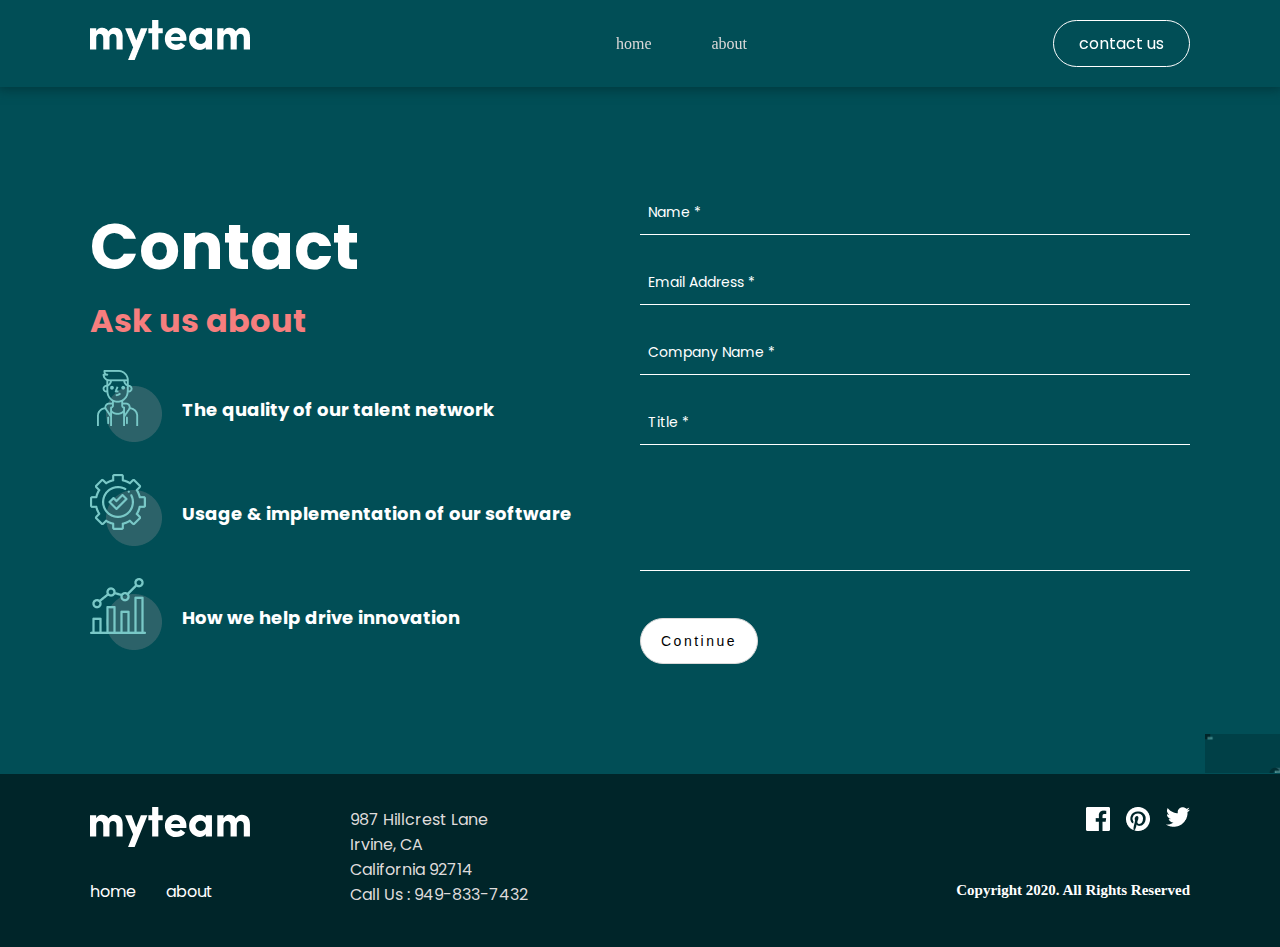
==== samariddin.html @ 3696d5fb "Samariddin Tug'atdi" ====
<!DOCTYPE html>
<html lang="en">

<head>
  <meta charset="UTF-8">
  <meta http-equiv="X-UA-Compatible" content="IE=edge">
  <meta name="viewport" content="width=device-width, initial-scale=1.0">
  <title>Samariddin Nurmamatov</title>
  <link rel="icon" href="./2023-02-22 22.45.06.jpg">
  <link rel="stylesheet" href="./css/samariddin.css">
</head>

<body>

  <header>
    <div class="inner container">
      <div class="logo-wrap">
        <a href="#" class="logo2" data-menu="Chat with us"> <img src="./img/myteam.png" alt=""></a>
      </div>
      <div class="navigation">
        <input type="checkbox" id="toggle-icon">
        <label for="toggle-icon" class="toggle-icon">
          <div class="hamburger burger-1"></div>
        </label>
        <nav>
          <ul>
            <li>
              <a href="#" data-menu="home">home</a>
            </li>
            <li>
              <a href="#" data-menu="about">about</a>
            </li>
          </ul>
        </nav>
      </div>
      <div class="con">
        <div class="button">
          <button>contact us</button>
        </div>
      </div>
    </div>
  </header>

  <main>
    <section class="section1">
      <div class="flex container">
        <div class="left">
          <h1>Contact</h1>
          <p>Ask us about</p>
          <div class="lf">
            <div class="ong">
              <div>
                <img src="./img/icon-experienced.png" alt="">
              </div>
              <div>
                <p style="color: white; font-size: 18px;">The quality of our talent network
                </p>
              </div>
            </div>
            <div class="ong">
              <div>
                <img src="./img/icon-gear.png" alt="">
              </div>
              <div>
                <p style="color: white; font-size: 18px;">Usage & implementation of our software</p>
              </div>
            </div>
            <div class="ong">
              <div>
                <img src="./img/icon-stat.png" alt="">
              </div>
              <div>
                <p style="color: white; font-size: 18px;">How we help drive innovation
                </p>
              </div>
            </div>
          </div>
        </div>
        <div class="right">
          <form>
            <div class="user-box">
              <input class="namee" type="text" name="email" required>
              <label>Name *</label>
            </div><br>
            <div class="user-box">
              <input type="email" required />
              <label>Email Address *</label>
            </div><br>
            <div class="user-box">
              <input type="text" required />
              <label>Company Name *</label>
            </div><br>
            <div class="user-box">
              <input type="text" required />
              <label>Title *</label>
            </div><br>
            <div class="user-box">
              <textarea name="Text" id="" cols="30" rows="5"></textarea>
            </div>
            <span class="span-message"></span><br>
            <button type="submit" class="nav-btn2">Continue</button>
          </form>
        </div>
      </div>
      <img class="m" src="./img/Group 7.png" alt="">
    </section>
    <footer>
      <div class="sec5 container">
        <div class="bir">
          <img src="./img/myteam.svg" alt="">
          <div class="bir1">
            <div>
              <a href="#">home</a>
            </div>
            <div class="i">
              <a href="#">about</a>
            </div>
          </div>
        </div>
        <div class="on">
          <div class="ikki">
            <p>987 Hillcrest Lane</p>
            <p>Irvine, CA</p>
            <p>California 92714</p>
            <p>Call Us : 949-833-7432</p>
          </div>
          <div class="uch">
            <div class="end">
              <div class="img">
                <img src="./img/facebook.png" alt="">
              </div>
              <div class="img">
                <img src="./img/ras2.png" alt="">
              </div>
              <div>
                <img src="./img/twitter.png" alt="">
              </div>
            </div>
            <p>Copyright 2020. All Rights Reserved</p>
          </div>
        </div>

      </div>
    </footer>
  </main>

  <script src="./script.js">

    const btn = document.querySelector(".nav-btn2");
    const namee = document.querySelector(".namee");
    const message = document.querySelector(".span-message");

    let data = [];

    btn.addEventListener('click', (e) => {
      e.preventDefault();
      if (namee.value) {
        // window.location.href = "./signup.html";  
      } else {
        message.innerHTML = `
    <span>Iltimos Malmotlarni tuliq tuldiring 🤔</span>
    `
        setInterval(() => {
          message.innerHTML = `
        <span> </span>
        `
        }, 4300)

      }
    })
  </script>
</body>

</html>
---- css/samariddin.css ----
@import url("https://fonts.googleapis.com/css2?family=Poppins:wght@400;500;600;700&display=swap");

* {
  margin: 0;
  padding: 0;
  box-sizing: border-box;
  font-family: "Poppins", sans-serif;
}

ul {
  list-style-type: none;
}

a {
  display: inline-block;
  text-decoration: none;
  color: white;
}

html {
  scroll-behavior: smooth;
}

header {
  position: relative;
  position: fixed;
  width: 100%;
  background-color: #014e56;
  padding: 20px;
  z-index: 2222;
  box-shadow: 0px 1px 10px 2px #012f34a8;
}
.container {
  max-width: 1100px;
  margin: auto;
}

header .inner {
  position: relative;
  display: flex;
  align-items: center;
  justify-content: space-between;
  flex-wrap: wrap;
  width: 93%;
}

header .inner .navigation nav ul li a {
  font-family: "Rubik";
  font-style: normal;
  font-weight: 400;
  font-size: 16px;
  line-height: 19px;
  color: rgb(219, 216, 216);
}

header .inner .navigation nav ul li a:hover {
  border-bottom: 1px solid #014e56;
  transition: 0.5s;
}

header .inner .con {
  display: flex;
  align-items: center;
}

header .inner .con .sign {
  margin-right: 30px;
}

header .inner .con .sign a {
  font-family: "Rubik";
  font-style: normal;
  font-weight: 500;
  font-size: 16px;
  line-height: 19px;
  color: #0836be;
}

header .inner .con .button button {
  all: unset;
  cursor: pointer;
  background-color: transparent;
  padding: 10px 25px;
  border: 1px solid #fff;
  color: white;
  border-radius: 30px;
  transition: .5s;
}
header .inner .con .button button:hover {
  background-color: white;
  color: black;
}

.navigation {
  position: relative;
}

nav ul {
  position: relative;
  display: flex;
  align-items: center;
  flex-wrap: wrap;
}

nav ul li {
  margin-left: 60px;
}

.navigation ul li a {
  position: relative;
  font-size: 18px;
  color: #000;
  font-weight: 500;
  line-height: 1;
  transition: 0.5s;
}

.navigation a::before {
  content: "" attr(data-menu) "";
  position: absolute;
  z-index: 1;
  color: #ffffff;
  width: 0px;
  transition: 0.5s;
  overflow: hidden;
}

.navigation a:hover::before {
  width: 100%;
}

input#toggle-icon,
.toggle-icon {
  display: none;
}

/* Header end */

/* Section1 start */
.section1 {
  padding-top: 190px;
  padding-left: 30px;
  padding-right: 30px;
  padding-bottom: 110px;
  background-color: #014e56;
  position: relative;
}
.section1 .m {
  position: absolute;
  bottom: 1px;
  right: 0;
  width: 75px;
}

.flex {
  display: flex;
  align-items: center;
  justify-content: space-between;
  width: 94%;
}
.left h1 {
  font-size: 64px;
  font-weight: 700;
  color: white;
  line-height: 100px;
}
.left p {
  font-size: 32px;
  font-weight: 700;
  color: #f67e7e;
  line-height: 48px;
}

.lf .ong {
  margin-top: 25px;
  display: flex;
  align-items: center;
}
.lf .ong img {
  margin-right: 20px;
}

.icon-right {
  /* text-align: right; */
  position: absolute;
  /* align-items: end; */
  right: 0;
  bottom: 0;
}


.right {
  width: 50%;
}

.right .user-box {
  position: relative;
}

.right .user-box input {
  width: 100%;
  padding: 12px 8px;
  font-size: 13px;
  color: white;
  border: none;
  outline: none;
  background: transparent;
  border-bottom: 1px solid white;
}
.right .user-box input:focus {
  border-bottom: 1.8px solid;
}
.right .user-box label {
  position: absolute;
  top: 0;
  left: 0;
  padding: 12px 8px;
  font-size: 14px;
  color: white;
  pointer-events: none;
  transition: 0.4s;
}

.right .user-box input:focus ~ label,
.right .user-box input:valid ~ label {
  top: -20px;
  left: 0;
  color: white;
  font-size: 13px;
}
.right .user-box textarea{
  background-color: transparent;
  border: none;
  border-bottom: 1px solid white;
  width: 100%;
  resize: none;
  outline: none;
  color: white;
}

.flex-inputla {
  display: flex;
  justify-content: space-between;
  gap: 10px;
}
.nav-btn2 {
  padding: 14px 20px;
  font-family: "Roboto", sans-serif;
  font-size: 14px;
  letter-spacing: 2.5px;
  font-weight: 500;
  color: black;
  background: white;
  border: none;
  border-radius: 50px;
  margin-top: 15px;
  border: 1px solid #d9d9d9;
  transition: all 0.3s ease 0s;
  cursor: pointer;
  outline: none;
  display: inline-block;
  text-align: center;
}

.nav-btn2:hover {
  background-color: #2ee59d;
  box-shadow: 0px 15px 20px rgba(46, 229, 156, 0.229);
  color: black;
  transform: translateY(-5px);
}
.user-box2 {
  border: 2px solid #01bab3;
  border-radius: 4px;
}

.b {
  border: 1px solid #d9d9d9;
  border-radius: 4px;
  padding: 10px 10px;
  width: 100%;
}
.b2 {
  border-radius: 4px;
  padding: 10px 10px;
  width: 100%;
}
.span-message {
  color: #f67e7e;
}



footer {
  background-color: #002529;
  margin-top: -7px;
  padding: 40px 0px;
}

footer .sec5 {
  display: flex;
  /* align-items: center; */
  /* justify-content: space-between; */
  width: 90%;
  margin: auto;
}

footer .sec5 .bir .bir1 {
  display: flex;
  margin-top: 25px;
}

footer .sec5 .bir .bir1 a {
  transition: .5s;
}

footer .sec5 .bir .bir1 a:hover {
  color: gray;
}

footer .sec5 .bir .bir1 .i {
  margin-left: 30px;
}


footer .sec5 .ikki p {
  color: rgb(223, 219, 219);
  cursor: pointer;
  transition: .5s;
}

footer .sec5 .ikki p:hover {
  color: grey;
}

footer .sec5 .uch .end {
  display: flex;
  justify-content: right;
  margin-bottom: 40px;
}

footer .sec5 .uch p {
  font-family: 'Livvic';
  font-style: normal;
  font-weight: 600;
  font-size: 15px;
  line-height: 25px;
  text-align: right;
  color: #FFFFFF;
}
footer .sec5 .on {
  margin-left: 100px;
  display: flex;
  justify-content: space-between;
  width: 100%;
}

footer .sec5 .uch .img {
  margin-right: 16px;
}

footer .sec5 .uch img:hover {
  box-shadow: 0px 0px 10px 2px rgba(217, 215, 215, 0.314);
}


@media (max-width: 970px) {
  header {
      padding: 40px 0px;
      padding-bottom: 10px;
  }

  header .inner .logo-wrap .logo2 {
      margin-top: -10px;
  }

  header .inner .navigation nav ul li a {
      font-family: 'Rubik';
      font-style: normal;
      font-weight: 400;
      font-size: 16px;
      line-height: 19px;
      color: #4F5665;
  }

  header .inner .navigation nav ul li a:hover {
      border-bottom: 1px solid #014E56;
      transition: .5s;
  }

  header .inner .con {
      display: none;
  }

  .logo {
      font-size: 38px;
  }

  .navigation {
      position: absolute;
      top: 33px;
      left: 0;
      width: 100%;
  }

  .navigation ul li {
      margin-left: 0px;
      width: 100%;
      background: #012F34;
      padding-bottom: 5px;
      animation: liAnim 0.5s 0ms ease-in forwards;
      transform-origin: left;
      opacity: 0;
      transform: scaleY(0);
  }

  .navigation ul li:nth-child(1) {
      animation-delay: 100ms;
  }

  .navigation ul li:nth-child(2) {
      animation-delay: 300ms;
  }

  .navigation ul li:nth-child(3) {
      animation-delay: 500ms;
  }

  .navigation ul li:nth-child(4) {
      animation-delay: 700ms;
  }

  .navigation ul li:nth-child(5) {
      animation-delay: 900ms;
  }

  .navigation ul li:nth-child(6) {
      animation-delay: 1100ms;
  }

  @keyframes liAnim {
      0% {
          opacity: 0;
          transform: scaleY(0);
      }

      100% {
          opacity: 1;
          transform: scaleY(1);
      }
  }

  .navigation a {
      line-height: 1;
      display: block;
      color: white !important;
      padding: 15px 10px;
  }

  .navigation nav {
      display: none;
  }

  .toggle-icon {
      display: block;
  }

  .toggle-icon {
      position: fixed;
      top: 6px;
      right: 50px;
      width: 55px;
      height: 45px;
      display: flex;
      align-items: center;
      justify-content: center;
      cursor: pointer;
  }

  /* hamburger css start */
  .hamburger {
      position: relative;
      width: 60%;
      height: 60%;
      border-radius: 0;
      display: flex;
      justify-content: center;
      align-items: center;
      cursor: pointer;
      /* overflow: hidden; */
      padding-top: 30px;
      right: -29px;
  }

  .burger-1::before,
  .burger-1::after {
      content: "";
      position: absolute;
      width: 30px;
      height: 3px;
      background-color: black;
      border-radius: 8px;
      transition: 0.3s;
  }

  .burger-1::before {
      transform: translateY(-10px);
  }

  #toggle-icon:checked+.toggle-icon .burger-1::before {
      transform: translateY(0) rotate(-315deg);
  }

  .burger-1::after {
      transform: translateY(10px);
      box-shadow: 0 -10px 0 black;
  }

  #toggle-icon:checked+.toggle-icon .burger-1::after {
      transform: translateY(0) rotate(-45deg);
      box-shadow: unset;
  }

  #toggle-icon:checked~nav {
      display: block;
  }
}

@media (max-width: 950px) {
  .flex {
    display: flex;
    flex-direction: column;
    gap: 50px;
    width: 100%;
  }
  
  .left h1 {
    font-size: 50px;
  }
  .left p {
    font-size: 25px;
  }
  .right {
    width: 100%;
  }
}

@media (max-width: 750px) {
  footer .sec5 {
    flex-direction: column;
  }
  footer .sec5 .on {
      margin-left: -1px;
      margin-top: 40px;
  }
}

@media (max-width: 571px) {
  footer .sec5 {
      flex-direction: column;
      text-align: center;
  }

  footer .sec5 .bir .bir1 {
      justify-content: center;
  }

  footer .sec5 .bir {
      margin-bottom: 20px;
  }

  footer .sec5 .ikki {
      margin-bottom: 20px;
  }
}

@media (max-width: 505px) {
  footer .sec5 .on {
      flex-direction: column;
  }
  footer .sec5 .on .uch .end {
      text-align: center;
      justify-content: center;
  }
  footer .sec5 .on .uch p {
      text-align: center;
  }

}
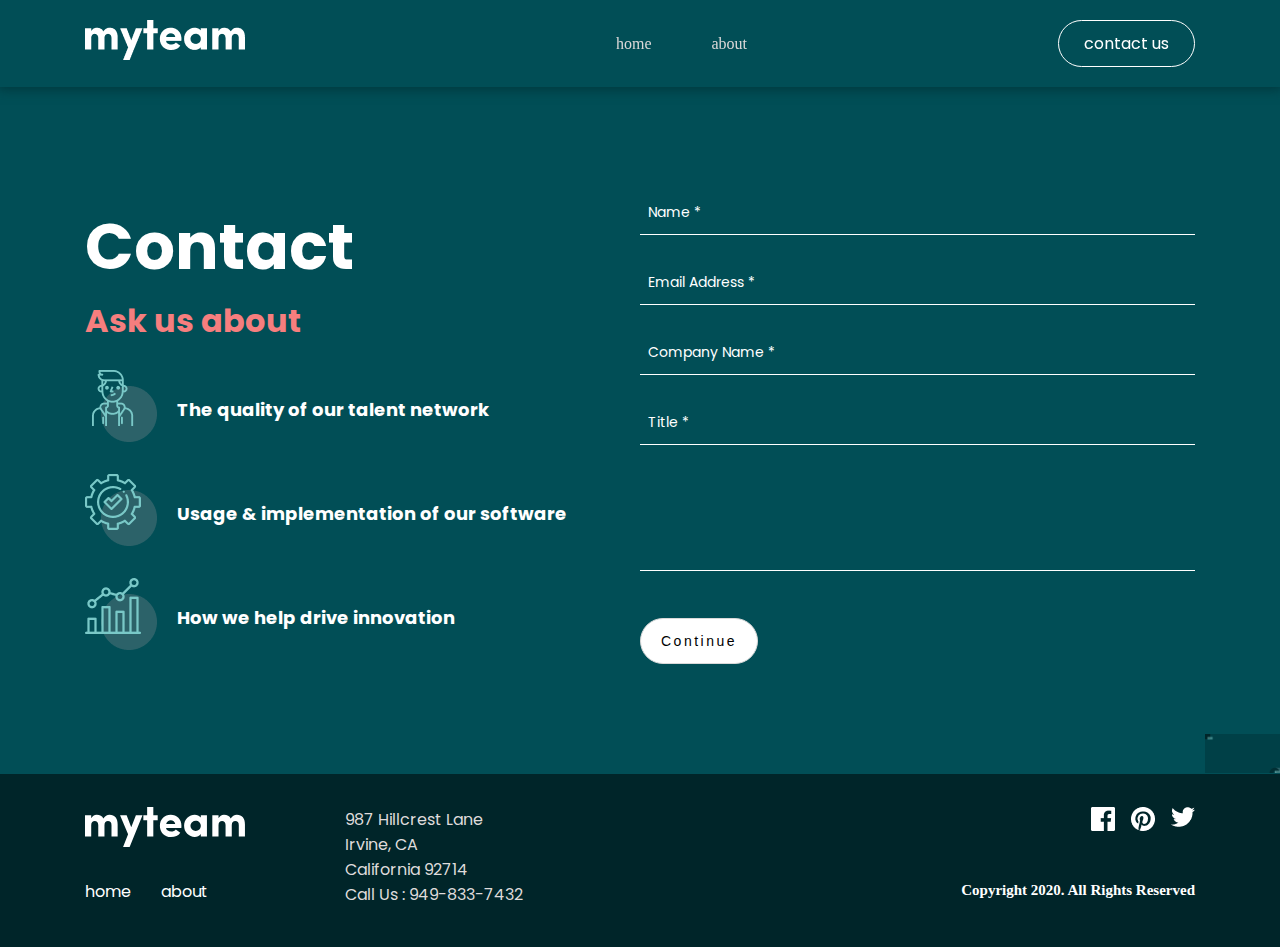
==== commit 223bb840: "Samariddin Tugatdi" ====
--- a/samariddin.html
+++ b/samariddin.html
@@ -25,7 +25,7 @@
         <nav>
           <ul>
             <li>
-              <a href="#" data-menu="home">home</a>
+              <a href="index.html" data-menu="home">home</a>
             </li>
             <li>
               <a href="#" data-menu="about">about</a>
@@ -110,7 +110,7 @@
           <img src="./img/myteam.svg" alt="">
           <div class="bir1">
             <div>
-              <a href="#">home</a>
+              <a href="index.html">home</a>
             </div>
             <div class="i">
               <a href="#">about</a>
--- a/css/samariddin.css
+++ b/css/samariddin.css
@@ -31,7 +31,7 @@
   box-shadow: 0px 1px 10px 2px #012f34a8;
 }
 .container {
-  max-width: 1100px;
+  max-width: 1110px;
   margin: auto;
 }
 
